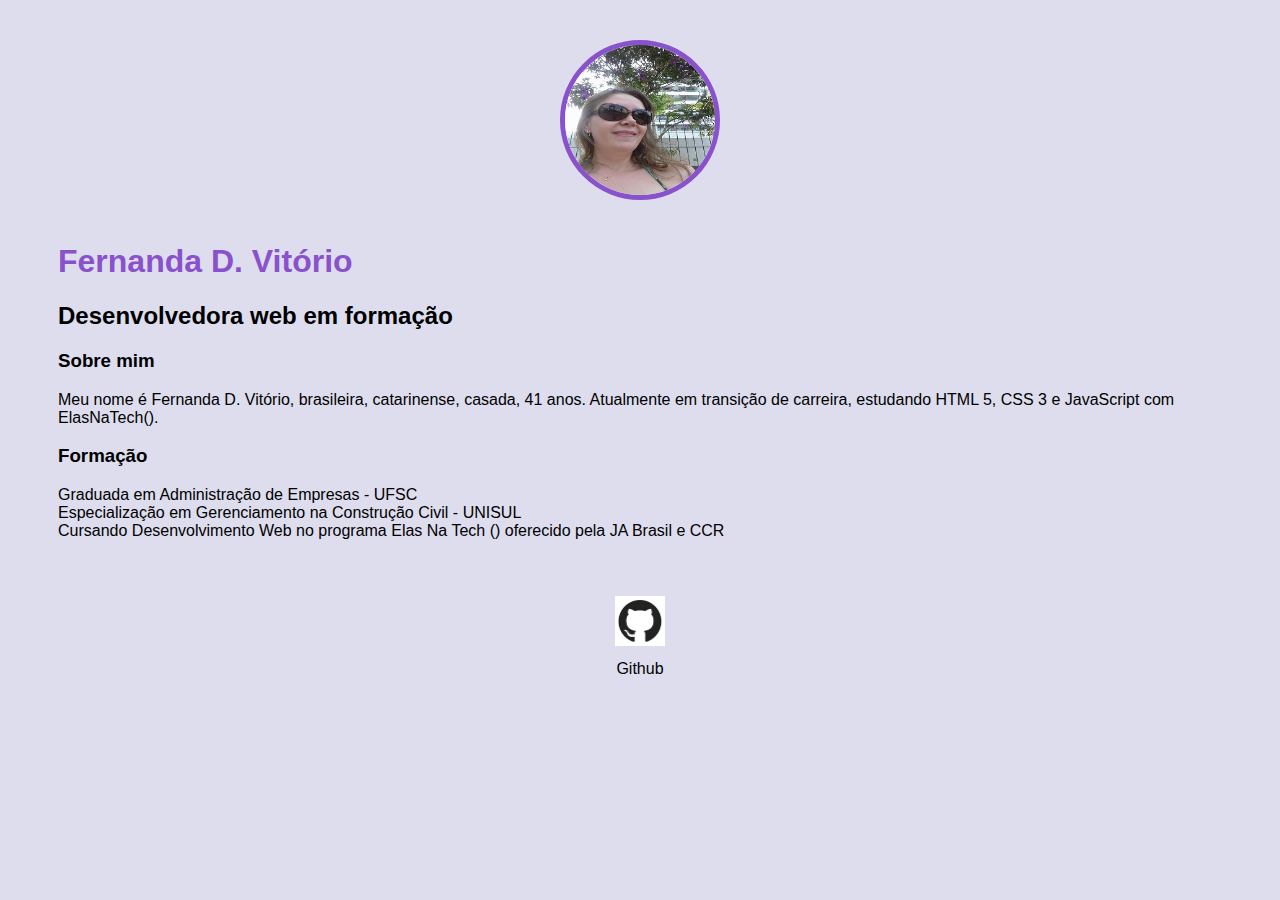
==== index.html @ 5a769059 "Add files via upload" ====
<!DOCTYPE html>
<html lang="en">
    <head>
        <meta charset="UTF-8">
        <meta http-equiv="x-UA-Compatible" content="IE=edge">
        <meta name="viewport" content="width=device-width, initial-scale=1.0">
        <link rel="stylesheet" href="style.css">
    </head>

    <body>
        <div class="container">
                
            <header>
                <div class="center">
                    <img src="img/Foto.jpg"></img>
                </div>
                <br>
                <h1>Fernanda D. Vitório</h1>
                <h2>Desenvolvedora web em formação</h2>
                
            </header>
    
            <main>
                <section>
                    <h3>Sobre mim</h3>
                    <p>
                        Meu nome é Fernanda D. Vitório, brasileira, catarinense, casada, 41 anos. Atualmente em transição de carreira, estudando HTML 5, CSS 3 e JavaScript com ElasNaTech().
                    </p>
                </section>
                <section>
                    <h3>Formação</h3>
                    <p>
                        Graduada em Administração de Empresas - UFSC <br>
                        Especialização em Gerenciamento na Construção Civil - UNISUL <br>
                        Cursando Desenvolvimento Web no programa Elas Na Tech () oferecido pela JA Brasil e CCR
                    </p>
                </section> 
                
            </main>
            <footer>
                <a href="https://github.com/FeVitorio" target="_blank" rel="noopener noreferrer">
                    <img src="img/github.jpg"></img>
                    <p>Github</p>
                </a>
                
            </footer>
        </div>
       
    </body>
</html>
---- style.css ----
body {
    color: black;
    background-color: rgb(221, 221, 238);
    font-family: 'Trebuchet MS', 'Lucida Sans Unicode', 'Lucida Grande', 'Lucida Sans', Arial, sans-serif ;
}

ul {
    display: flex;
    justify-content: space-between;
    list-style-type: none;
    align-items: center;
    padding: 16px;
}

a {
    color: black;
    text-decoration: none;
}

header img {
    width: 150px;
    height: 150px;
    border-radius: 50%;
    border: 5px solid rgb(138, 81, 204);
}

.center {
    text-align: center;
    margin-top: 40px;
}

h1 {
    color: rgb(138, 81, 204);
}

footer img {
    width: 50px;
    height: 50px
}

footer {
    display: flex;
    justify-content: center;
}

footer a {
    margin: 40px;
    text-align: center;
}

footer p {
    margin-top: 10px;
}

.container {
    padding: 0px 50px;
}
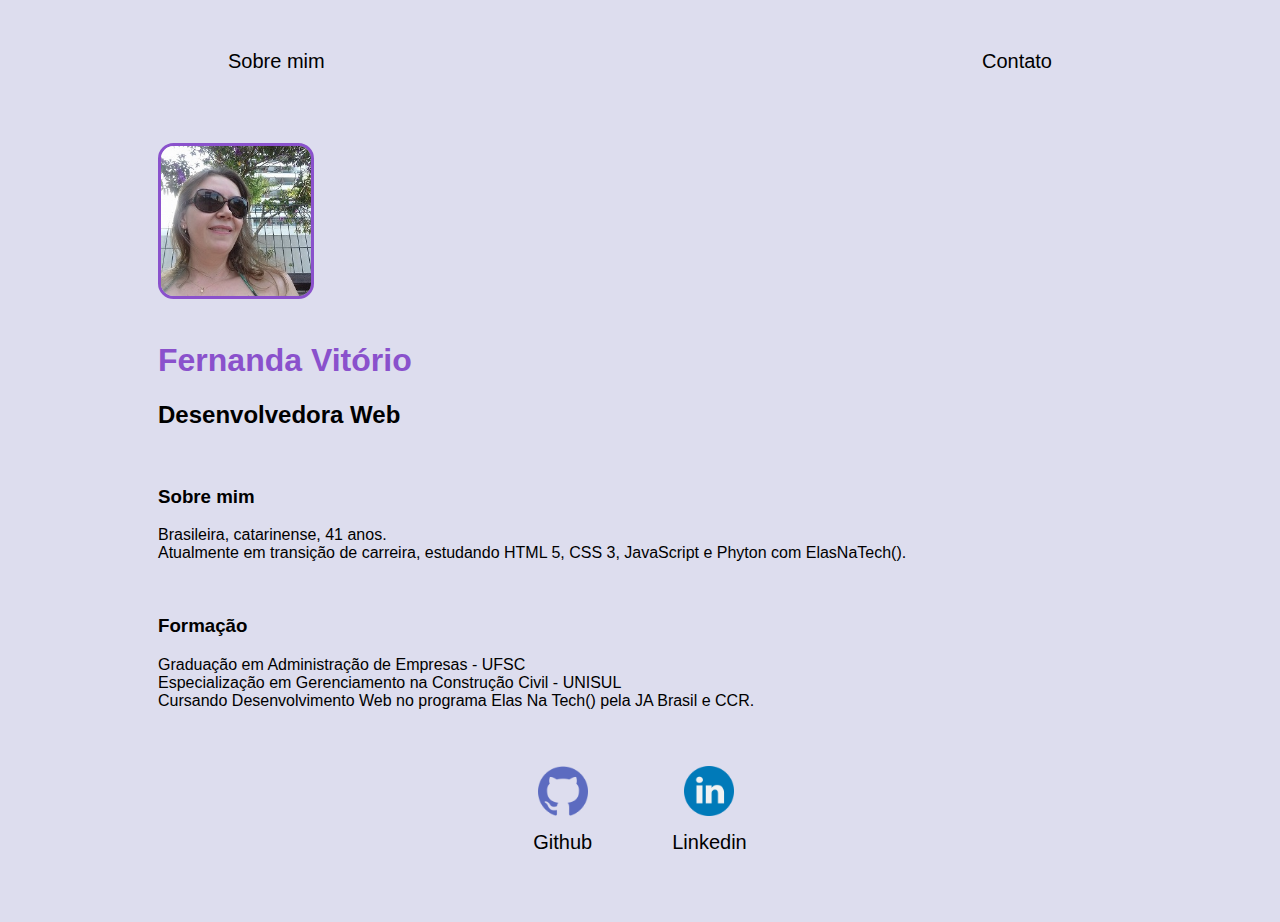
==== commit 4106faee: "Add files via upload" ====
--- a/index.html
+++ b/index.html
@@ -1,13 +1,29 @@
 <!DOCTYPE html>
-<html lang="en">
+<html lang="pt">
     <head>
         <meta charset="UTF-8">
         <meta http-equiv="x-UA-Compatible" content="IE=edge">
         <meta name="viewport" content="width=device-width, initial-scale=1.0">
+        <title>Fernanda Vitório</title>
         <link rel="stylesheet" href="style.css">
     </head>
 
     <body>
+        <nav>
+            <ul> 
+                <li>
+                    <a href="index.html">Sobre mim</a>
+                </li>
+                <li>
+                    <a href="contato.html">Contato</a>
+                </li>
+            </ul>
+
+
+        </nav>
+        
+        
+        
         <div class="container">
                 
             <header>
@@ -15,32 +31,38 @@
                     <img src="img/Foto.jpg"></img>
                 </div>
                 <br>
-                <h1>Fernanda D. Vitório</h1>
-                <h2>Desenvolvedora web em formação</h2>
+                <h1>Fernanda Vitório</h1>
+                <h2>Desenvolvedora Web</h2>
                 
             </header>
-    
+            <br/>
             <main>
                 <section>
                     <h3>Sobre mim</h3>
                     <p>
-                        Meu nome é Fernanda D. Vitório, brasileira, catarinense, casada, 41 anos. Atualmente em transição de carreira, estudando HTML 5, CSS 3 e JavaScript com ElasNaTech().
+                        Brasileira, catarinense, 41 anos. <br/>
+                        Atualmente em transição de carreira, estudando HTML 5, CSS 3, JavaScript e Phyton com ElasNaTech().
                     </p>
                 </section>
+                <br/>
                 <section>
                     <h3>Formação</h3>
                     <p>
-                        Graduada em Administração de Empresas - UFSC <br>
+                        Graduação em Administração de Empresas - UFSC <br>
                         Especialização em Gerenciamento na Construção Civil - UNISUL <br>
-                        Cursando Desenvolvimento Web no programa Elas Na Tech () oferecido pela JA Brasil e CCR
+                        Cursando Desenvolvimento Web no programa Elas Na Tech() pela JA Brasil e CCR.
                     </p>
                 </section> 
                 
             </main>
             <footer>
                 <a href="https://github.com/FeVitorio" target="_blank" rel="noopener noreferrer">
-                    <img src="img/github.jpg"></img>
+                    <img src="img/github.png"></img>
                     <p>Github</p>
+                </a>
+                <a href="https://www.linkedin.com/in/fernanda-vit%C3%B3rio-a17358248/" target="_blank" rel="noopener noreferrer">
+                    <img src="img/linkedin.png"></img>
+                    <p>Linkedin</p>
                 </a>
                 
             </footer>
--- a/style.css
+++ b/style.css
@@ -6,26 +6,30 @@
 
 ul {
     display: flex;
-    justify-content: space-between;
+    justify-content: space-between ;
     list-style-type: none;
-    align-items: center;
-    padding: 16px;
+    align-items: center ;
+    padding: 30px 200px;
+    margin: 20px ;
+
 }
 
 a {
     color: black;
+    font-size: 20px;
     text-decoration: none;
+
 }
 
 header img {
     width: 150px;
     height: 150px;
-    border-radius: 50%;
-    border: 5px solid rgb(138, 81, 204);
+    border-radius: 10%;
+    border: 3px solid rgb(138, 81, 204);
 }
 
 .center {
-    text-align: center;
+    text-align: left;
     margin-top: 40px;
 }
 
@@ -53,6 +57,30 @@
 }
 
 .container {
-    padding: 0px 50px;
+    padding: 0px 150px;
 }
 
+nav a:hover {
+    color:rgb(138, 81, 204);
+
+}
+
+input{
+    width: 100%;
+    padding: 8px 0px;
+    margin: 8px 0px;
+
+}
+
+input[type=text] {
+    height: 100px;
+
+}
+
+button {
+    background-color:rgb(222, 204, 243) ;
+    border: 1px solid;
+    width: 100px;
+    height: 30px;
+
+}
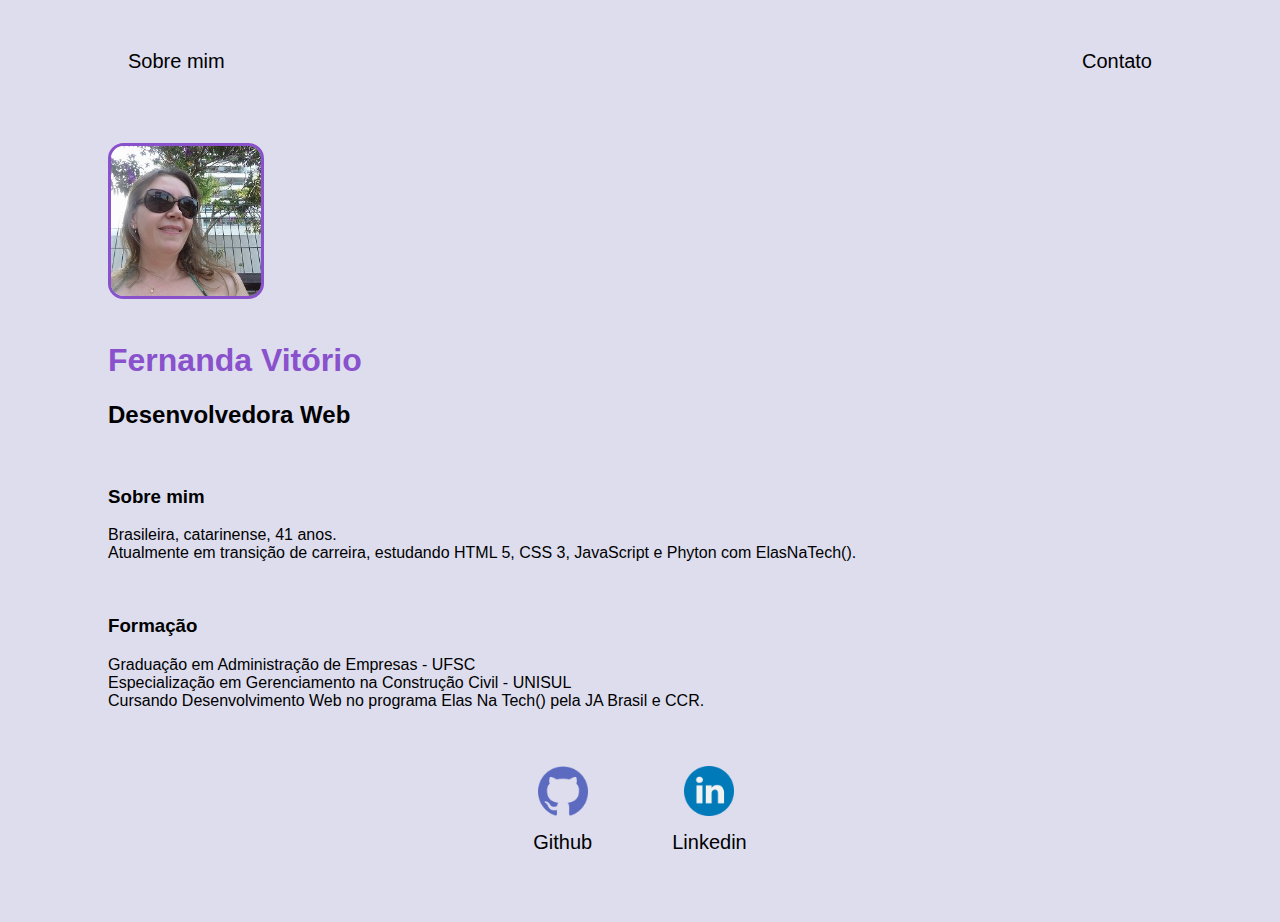
==== commit eaaa6170: "Add files via upload" ====
--- a/index.html
+++ b/index.html
@@ -1,5 +1,5 @@
 <!DOCTYPE html>
-<html lang="pt">
+<html lang="pt-br">
     <head>
         <meta charset="UTF-8">
         <meta http-equiv="x-UA-Compatible" content="IE=edge">
@@ -11,32 +11,24 @@
     <body>
         <nav>
             <ul> 
-                <li>
-                    <a href="index.html">Sobre mim</a>
-                </li>
-                <li>
-                    <a href="contato.html">Contato</a>
-                </li>
+                <li><a href="index.html">Sobre mim</a></li>
+                <li><a href="contato.html">Contato</a></li>
             </ul>
-
-
         </nav>
-        
-        
-        
-        <div class="container">
+               
+    <div class="container">
                 
-            <header>
+        <header>
                 <div class="center">
                     <img src="img/Foto.jpg"></img>
                 </div>
                 <br>
                 <h1>Fernanda Vitório</h1>
                 <h2>Desenvolvedora Web</h2>
-                
-            </header>
-            <br/>
-            <main>
+           
+        </header>
+        <br/>
+        <main>
                 <section>
                     <h3>Sobre mim</h3>
                     <p>
@@ -54,8 +46,8 @@
                     </p>
                 </section> 
                 
-            </main>
-            <footer>
+        </main>
+        <footer>
                 <a href="https://github.com/FeVitorio" target="_blank" rel="noopener noreferrer">
                     <img src="img/github.png"></img>
                     <p>Github</p>
@@ -65,8 +57,8 @@
                     <p>Linkedin</p>
                 </a>
                 
-            </footer>
-        </div>
+        </footer>
+    </div>
        
     </body>
 </html>
--- a/style.css
+++ b/style.css
@@ -9,16 +9,14 @@
     justify-content: space-between ;
     list-style-type: none;
     align-items: center ;
-    padding: 30px 200px;
+    padding: 30px 100px;
     margin: 20px ;
-
 }
 
 a {
     color: black;
     font-size: 20px;
     text-decoration: none;
-
 }
 
 header img {
@@ -57,24 +55,21 @@
 }
 
 .container {
-    padding: 0px 150px;
+    padding: 0px 100px;
 }
 
 nav a:hover {
     color:rgb(138, 81, 204);
-
 }
 
 input{
     width: 100%;
     padding: 8px 0px;
     margin: 8px 0px;
-
 }
 
 input[type=text] {
     height: 100px;
-
 }
 
 button {
@@ -82,5 +77,7 @@
     border: 1px solid;
     width: 100px;
     height: 30px;
+}
 
-}
+
+
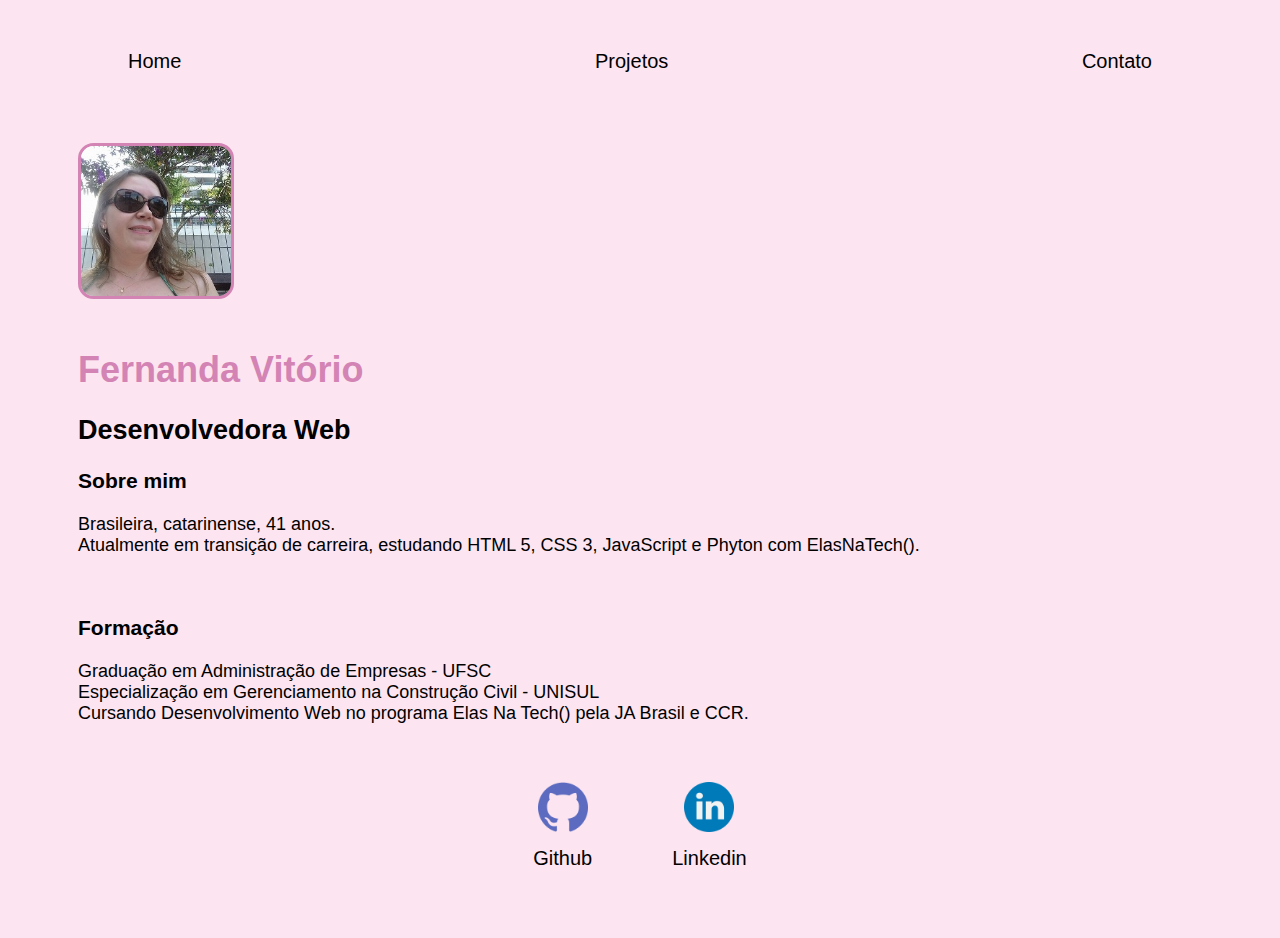
==== commit e6f9e052: "Add files via upload" ====
--- a/index.html
+++ b/index.html
@@ -11,7 +11,8 @@
     <body>
         <nav>
             <ul> 
-                <li><a href="index.html">Sobre mim</a></li>
+                <li><a href="index.html">Home</a></li>
+                <li><a href="projetos.html">Projetos</a></li>
                 <li><a href="contato.html">Contato</a></li>
             </ul>
         </nav>
@@ -27,7 +28,7 @@
                 <h2>Desenvolvedora Web</h2>
            
         </header>
-        <br/>
+        
         <main>
                 <section>
                     <h3>Sobre mim</h3>
--- a/style.css
+++ b/style.css
@@ -1,7 +1,8 @@
 body {
     color: black;
-    background-color: rgb(221, 221, 238);
-    font-family: 'Trebuchet MS', 'Lucida Sans Unicode', 'Lucida Grande', 'Lucida Sans', Arial, sans-serif ;
+    background-color: rgb(252, 229, 240);
+    font-family: Arial, Helvetica, sans-serif;
+    font-size: 18px;
 }
 
 ul {
@@ -23,7 +24,7 @@
     width: 150px;
     height: 150px;
     border-radius: 10%;
-    border: 3px solid rgb(138, 81, 204);
+    border: 3px solid rgb(211, 131, 180);
 }
 
 .center {
@@ -32,7 +33,7 @@
 }
 
 h1 {
-    color: rgb(138, 81, 204);
+    color: rgb(211, 131, 180);
 }
 
 footer img {
@@ -55,29 +56,45 @@
 }
 
 .container {
-    padding: 0px 100px;
+    padding: 0px 70px;
 }
 
 nav a:hover {
-    color:rgb(138, 81, 204);
+    color:rgb(211, 131, 180);
 }
 
 input{
     width: 100%;
     padding: 8px 0px;
     margin: 8px 0px;
+    border-radius: 1px;
 }
 
 input[type=text] {
     height: 100px;
+    border-radius: 1px;
+  
 }
 
 button {
-    background-color:rgb(222, 204, 243) ;
+    background-color: rgb(236, 173, 223);
+    border-radius: 1px;
     border: 1px solid;
     width: 100px;
     height: 30px;
+    cursor: pointer
 }
 
 
+section img {
+    width: 350px;
+    height: 250px;
+    border-radius: 5%;
+    border: 3px solid black;
 
+}
+
+.obrigada {
+    text-align: center;
+
+}
